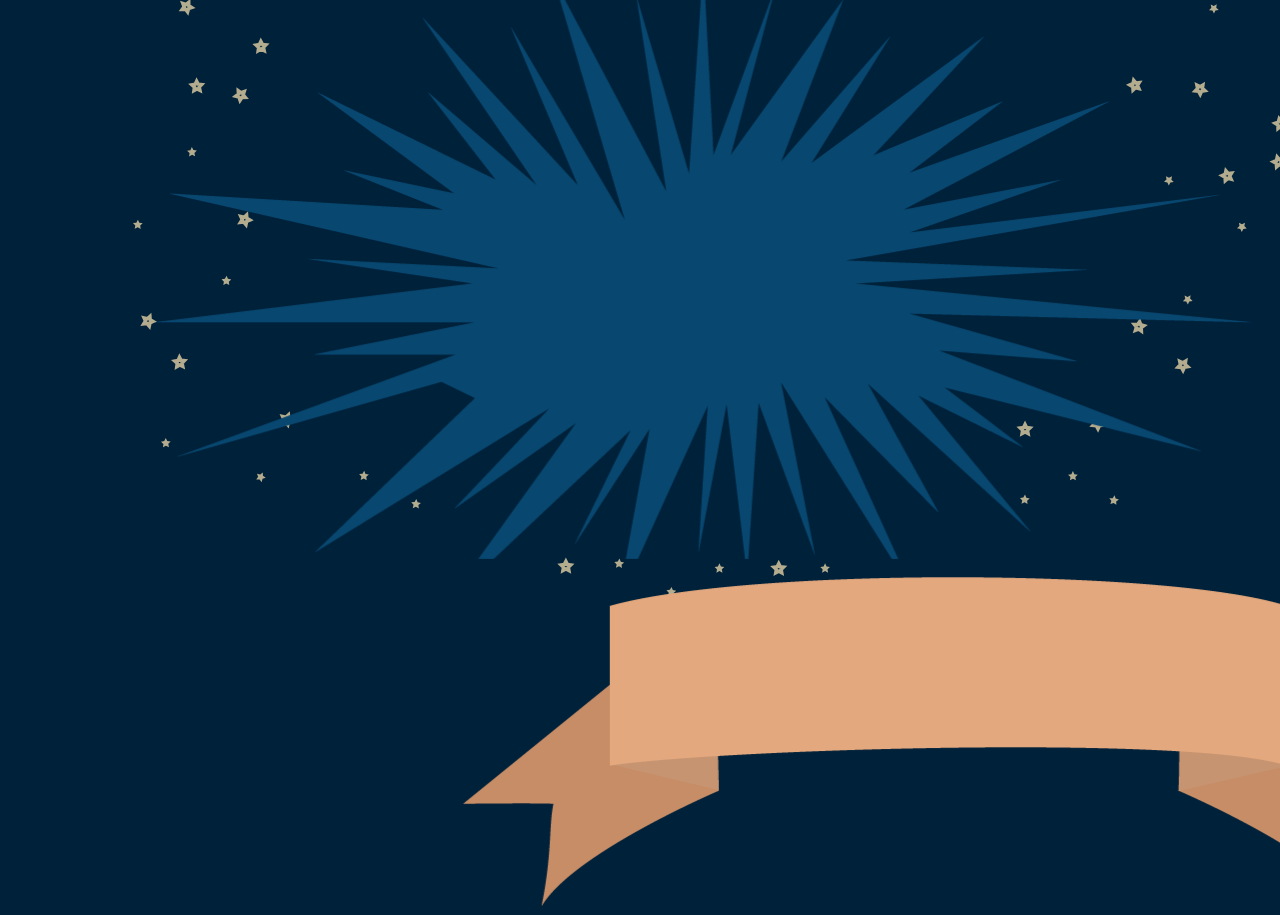
==== index.html @ 00e522b2 "Om te delen" ====
<!DOCTYPE html>
<html>
<head>
	<meta charset="utf-8">
	<meta http-equiv="X-UA-Compatible" content="IE=edge">
	<title>Closed Captions</title>
	<meta name="viewport" content="width=device-width, initial-scale=1">
	<link rel="stylesheet" href="https://fonts.typotheque.com/WF-023273-010687.css"> 
	<link rel="stylesheet" href="css.css">
	<link rel="stylesheet" href="http://fonts.typotheque.com/WF-023273-010687.css" type="text/css" />
	<meta name="viewport" content="width=device-width, initial-scale=0.86, maximum-scale=3.0, minimum-scale=0.86">
</head>
<body>
	<!-- <iframe width="560" height="315" src="https://www.youtube.com/embed/vrP-_T-h9YM" frameborder="0" allow="accelerometer; autoplay; encrypted-media; gyroscope; picture-in-picture" allowfullscreen></iframe> -->
		
			<div id="video-placeholder"></div>
		
			<!-- sterren stukje -->

			<div class="stars">
				<?xml version="1.0" encoding="utf-8"?>
<!-- Generator: Adobe Illustrator 23.0.3, SVG Export Plug-In . SVG Version: 6.00 Build 0)  -->
<svg version="1.1" id="Layer_1" xmlns="http://www.w3.org/2000/svg" xmlns:xlink="http://www.w3.org/1999/xlink" x="0px" y="0px"
	 viewBox="0 0 1078 661" style="enable-background:new 0 0 1078 661;" xml:space="preserve">
<style type="text/css">
	.st0{fill:#B3AC8E;}
	.st1{fill:none;stroke:#B3AC8E;stroke-width:3;stroke-miterlimit:10;}
</style>
<g>
	<polygon class="st0" points="980.14,382.9 977.25,383.41 976.03,386.09 974.65,383.49 971.73,383.16 973.77,381.05 973.18,378.17 
		975.82,379.45 978.38,378.01 977.97,380.92 	"/>
	<polygon class="st1" points="1049.89,262.74 1052.6,261.62 1053.21,258.74 1055.12,260.98 1058.04,260.67 1056.51,263.18 
		1057.7,265.86 1054.85,265.18 1052.66,267.14 1052.43,264.21 	"/>
	<polygon class="st1" points="1005.59,274.61 1008.3,273.49 1008.92,270.62 1010.82,272.85 1013.75,272.54 1012.21,275.05 
		1013.41,277.73 1010.55,277.05 1008.36,279.01 1008.13,276.08 	"/>
	<polygon class="st1" points="925.93,196.37 928.64,195.25 929.25,192.37 931.16,194.61 934.08,194.3 932.55,196.81 933.74,199.49 
		930.88,198.81 928.7,200.77 928.47,197.84 	"/>
	<polygon class="st0" points="1018.47,320.22 1020.62,318.22 1020.19,315.31 1022.76,316.74 1025.39,315.44 1024.82,318.32 
		1026.88,320.42 1023.96,320.77 1022.6,323.37 1021.36,320.71 	"/>
	<polygon class="st0" points="955.43,280.09 957.59,278.09 957.16,275.19 959.73,276.62 962.36,275.31 961.79,278.2 963.85,280.3 
		960.93,280.65 959.57,283.25 958.33,280.59 	"/>
	<polygon class="st1" points="938.14,404.3 935.79,406.07 935.91,409 933.51,407.31 930.75,408.34 931.62,405.53 929.79,403.23 
		932.73,403.18 934.36,400.73 935.31,403.51 	"/>
	<polygon class="st0" points="916.49,554.4 914.14,556.16 914.26,559.1 911.85,557.41 909.1,558.43 909.96,555.63 908.14,553.32 
		911.08,553.28 912.7,550.83 913.66,553.61 	"/>
	<polygon class="st1" points="974.17,434.87 973.77,437.78 975.95,439.76 973.06,440.28 971.85,442.96 970.46,440.37 967.54,440.05 
		969.57,437.93 968.97,435.05 971.62,436.32 	"/>
	<polygon class="st1" points="900.71,485.32 900.32,488.24 902.49,490.21 899.6,490.73 898.39,493.41 897,490.82 894.08,490.5 
		896.11,488.38 895.52,485.5 898.16,486.78 	"/>
	<polygon class="st0" points="1002.72,131.57 999.82,132.09 998.61,134.76 997.23,132.17 994.31,131.83 996.35,129.72 
		995.76,126.84 998.4,128.13 1000.96,126.68 1000.55,129.59 	"/>
	<polygon class="st1" points="1059.62,227.87 1057.95,230.29 1058.99,233.03 1056.18,232.19 1053.89,234.04 1053.82,231.1 
		1051.36,229.49 1054.13,228.52 1054.9,225.68 1056.68,228.02 	"/>
	<polygon class="st0" points="920.41,98.83 918.74,101.25 919.78,103.99 916.97,103.15 914.68,104.99 914.61,102.06 912.15,100.45 
		914.92,99.47 915.69,96.64 917.48,98.97 	"/>
	<polygon class="st1" points="989.03,196.4 988.64,199.31 990.81,201.28 987.92,201.81 986.71,204.48 985.32,201.9 982.4,201.57 
		984.43,199.45 983.84,196.58 986.48,197.85 	"/>
	<polygon class="st0" points="111.55,253.2 114.44,252.69 115.66,250.02 117.04,252.61 119.96,252.95 117.92,255.06 118.51,257.94 
		115.87,256.65 113.31,258.1 113.72,255.19 	"/>
	<polygon class="st1" points="201.86,485.86 199.15,486.98 198.54,489.85 196.63,487.62 193.71,487.93 195.24,485.42 194.05,482.74 
		196.9,483.42 199.09,481.46 199.32,484.39 	"/>
	<polygon class="st1" points="82.24,400.71 79.53,401.83 78.92,404.7 77.01,402.47 74.09,402.78 75.62,400.27 74.43,397.59 
		77.28,398.27 79.47,396.31 79.7,399.24 	"/>
	<polygon class="st1" points="165.77,313.1 163.05,314.23 162.44,317.1 160.53,314.87 157.61,315.17 159.14,312.67 157.95,309.98 
		160.81,310.67 162.99,308.7 163.22,311.63 	"/>
	<polygon class="st0" points="73.22,315.89 71.07,317.89 71.5,320.8 68.93,319.37 66.3,320.67 66.87,317.79 64.81,315.69 
		67.73,315.34 69.09,312.73 70.33,315.4 	"/>
	<polygon class="st0" points="149.75,364.37 147.6,366.37 148.03,369.28 145.46,367.85 142.83,369.15 143.4,366.27 141.34,364.17 
		144.26,363.81 145.62,361.21 146.86,363.88 	"/>
	<polygon class="st1" points="153.55,206.09 155.9,204.33 155.78,201.39 158.18,203.08 160.94,202.06 160.07,204.87 161.9,207.17 
		158.96,207.22 157.33,209.66 156.38,206.88 	"/>
	<polygon class="st0" points="175.2,81.71 177.55,79.94 177.43,77.01 179.84,78.7 182.59,77.67 181.73,80.48 183.55,82.78 
		180.61,82.83 178.99,85.28 178.03,82.5 	"/>
	<polygon class="st1" points="117.52,201.24 117.92,198.33 115.74,196.35 118.63,195.83 119.84,193.15 121.23,195.74 124.15,196.06 
		122.12,198.18 122.72,201.06 120.07,199.78 	"/>
	<polygon class="st1" points="172.98,166.85 173.37,163.94 171.2,161.97 174.09,161.44 175.3,158.77 176.69,161.35 179.61,161.67 
		177.58,163.8 178.18,166.67 175.53,165.4 	"/>
	<polygon class="st0" points="88.97,504.53 91.87,504.02 93.08,501.35 94.46,503.94 97.38,504.27 95.34,506.39 95.93,509.27 
		93.29,507.98 90.73,509.43 91.14,506.52 	"/>
	<polygon class="st1" points="107.28,131.18 108.95,128.77 107.91,126.02 110.72,126.86 113.01,125.02 113.08,127.96 115.54,129.56 
		112.77,130.54 112,133.37 110.21,131.04 	"/>
	<polygon class="st0" points="171.28,537.28 172.95,534.86 171.91,532.12 174.72,532.96 177.01,531.11 177.08,534.05 179.54,535.66 
		176.77,536.63 176,539.47 174.21,537.13 	"/>
	<polygon class="st1" points="102.66,439.71 103.05,436.8 100.88,434.82 103.77,434.3 104.98,431.62 106.37,434.21 109.29,434.53 
		107.26,436.65 107.85,439.53 105.21,438.25 	"/>
	<polygon class="st0" points="327.77,61.33 329.07,63.96 331.98,64.38 329.88,66.43 330.37,69.33 327.77,67.96 325.17,69.33 
		325.67,66.43 323.57,64.38 326.47,63.96 	"/>
	<polygon class="st0" points="235.21,92.99 232.69,91.48 230.02,92.7 230.67,89.84 228.68,87.68 231.61,87.41 233.05,84.85 
		234.21,87.56 237.09,88.14 234.87,90.07 	"/>
	<polygon class="st0" points="280.21,117.41 277.69,115.91 275.02,117.13 275.67,114.27 273.68,112.1 276.61,111.84 278.05,109.28 
		279.2,111.98 282.08,112.56 279.87,114.5 	"/>
	<polygon class="st1" points="347.16,95.41 350.07,94.98 351.36,92.34 352.67,94.97 355.58,95.38 353.48,97.44 353.99,100.33 
		351.38,98.98 348.79,100.35 349.28,97.46 	"/>
	<polygon class="st0" points="525.76,49.11 527.06,51.75 529.97,52.17 527.86,54.22 528.36,57.12 525.76,55.75 523.16,57.12 
		523.65,54.22 521.55,52.17 524.46,51.75 	"/>
	<polygon class="st0" points="441.55,53.13 439.03,51.63 436.36,52.85 437.01,49.98 435.03,47.82 437.95,47.56 439.39,45 
		440.55,47.7 443.43,48.28 441.22,50.21 	"/>
	<polygon class="st0" points="486.55,77.56 484.03,76.05 481.36,77.28 482.01,74.41 480.02,72.25 482.95,71.99 484.39,69.43 
		485.55,72.13 488.43,72.71 486.21,74.64 	"/>
	<polygon class="st1" points="572.79,52.35 575.7,51.91 576.99,49.27 578.3,51.9 581.2,52.31 579.11,54.37 579.62,57.27 
		577.01,55.91 574.42,57.29 574.9,54.39 	"/>
	<polygon class="st0" points="721.17,65.18 722.47,67.82 725.38,68.24 723.28,70.29 723.77,73.19 721.17,71.82 718.57,73.19 
		719.07,70.29 716.97,68.24 719.87,67.82 	"/>
	<polygon class="st0" points="636.97,69.2 634.45,67.7 631.78,68.92 632.43,66.05 630.44,63.89 633.37,63.63 634.81,61.07 
		635.96,63.77 638.84,64.35 636.63,66.28 	"/>
	<polygon class="st0" points="681.96,93.63 679.44,92.12 676.77,93.35 677.43,90.48 675.44,88.32 678.36,88.06 679.81,85.5 
		680.96,88.2 683.84,88.78 681.63,90.71 	"/>
	<polygon class="st1" points="768.2,68.42 771.11,67.98 772.4,65.34 773.71,67.97 776.62,68.38 774.52,70.44 775.03,73.34 
		772.43,71.98 769.83,73.36 770.32,70.46 	"/>
	<polygon class="st0" points="662.68,609.64 663.98,612.28 666.88,612.7 664.78,614.75 665.28,617.65 662.68,616.28 660.08,617.65 
		660.57,614.75 658.47,612.7 661.38,612.28 	"/>
	<polygon class="st0" points="266.71,537.81 264.19,536.3 261.52,537.53 262.17,534.66 260.18,532.5 263.11,532.24 264.55,529.68 
		265.7,532.38 268.58,532.96 266.37,534.89 	"/>
	<polygon class="st0" points="311.71,562.24 309.18,560.73 306.51,561.95 307.17,559.09 305.18,556.93 308.1,556.67 309.55,554.11 
		310.7,556.81 313.58,557.39 311.37,559.32 	"/>
	<polygon class="st1" points="434.59,610.95 437.49,610.51 438.78,607.88 440.09,610.5 443,610.92 440.9,612.97 441.41,615.87 
		438.81,614.51 436.21,615.89 436.7,612.99 	"/>
	<polygon class="st0" points="571.4,609.64 572.7,612.28 575.6,612.7 573.5,614.75 574,617.65 571.4,616.28 568.8,617.65 
		569.29,614.75 567.19,612.7 570.1,612.28 	"/>
	<polygon class="st0" points="487.19,613.66 484.67,612.16 482,613.38 482.65,610.52 480.67,608.35 483.59,608.09 485.03,605.53 
		486.19,608.23 489.07,608.81 486.86,610.75 	"/>
	<polygon class="st0" points="532.19,638.09 529.67,636.58 527,637.81 527.65,634.94 525.66,632.78 528.59,632.52 530.03,629.96 
		531.18,632.66 534.06,633.24 531.85,635.17 	"/>
	<polygon class="st1" points="618.43,612.88 621.34,612.44 622.63,609.8 623.94,612.43 626.84,612.84 624.75,614.9 625.26,617.8 
		622.65,616.44 620.06,617.82 620.54,614.92 	"/>
	<polygon class="st0" points="876.73,529.94 878.03,532.57 880.94,532.99 878.84,535.04 879.33,537.94 876.73,536.57 874.13,537.94 
		874.63,535.04 872.53,532.99 875.43,532.57 	"/>
	<polygon class="st0" points="792.53,533.95 790.01,532.45 787.34,533.67 787.99,530.81 786,528.64 788.93,528.38 790.37,525.82 
		791.52,528.52 794.4,529.1 792.19,531.04 	"/>
	<polygon class="st0" points="837.52,558.38 835,556.87 832.33,558.1 832.99,555.23 831,553.07 833.92,552.81 835.37,550.25 
		836.52,552.95 839.4,553.53 837.19,555.46 	"/>
	<polygon class="st1" points="831.2,492.67 834.11,492.24 835.4,489.6 836.71,492.23 839.61,492.64 837.52,494.7 838.03,497.59 
		835.42,496.23 832.83,497.61 833.31,494.71 	"/>
</g>
</svg>



			</div>

		<div id="background"></div>
	<div id="closed-captions">
		<p class=""> </p>
			<p class="voice1 on off">one of the wizards most rudimentary skills</p>
			<p class="voice1 on off"> is levitation. Or the ability</p>
			<p class="voice1 on off"> to make objects fly.</p>
			<p class="voice1 on off">You will have your feathers. Good.</p>
			<p class="voice1 on off">Now</p>
			<p class="voice1 on off">Don't forget the nice wrist movement, we've been practicing</p>
			<p class="voice1 on off">hm</p>
			<p class="voice1 on off">The swish and flick</p> 
			<p class="voice1 on off">everyone</p><!-- tot hier docent -->
			<p class="voice2 on off">The swish and </p><!-- de klas -->
			<p class="voice2 on off">flick</p><!-- de klas -->
			<p class="voice1 on off">Good. Oh and enuciate</p> <!-- docent -->
			<p class="voice1 on off">Wingardium Leviosa. Off you go then</p> <!-- docent -->
			<p class="voice2 on off">Wingardium Leviosa</p><!-- de klas -->
			<p class="voice3 on off">Wingardium Levi osar</p><!-- ron -->
			<p class="voice4 on off">No Stop stop stop! You're going to take</p><!-- hermione -->
			<p class="voice4 on off">someone's eye out</p><!-- hermione -->
			<p class="voice4 on off">Besides you're saying it wrong.</p><!-- hermione -->
			<p class="voice4 on off">Its Levi - Osa not leviosAR</p><!-- hermione -->
			<p class="voice3 on off">You do it then, if you're so clever. Go on go on</p><!-- ron -->
			<p class="voice2 on off">Wingardium Leviosa</p><!-- hermione -->
			<p class="voice4 on off">Wingardium Leviosa</p><!-- de klas -->
			<p class="voice1 on off">Oh well done!</p>
			<p class="voice1 on off">See here everyone miss Granger done it!</p><!-- docent -->
			<p class="voice1 on off">Oh splendid</p><!-- docent -->
			<p class="voice5 on off">Wingard Leviosa Wingard</p><!-- Seamon -->
			<p class="voice1 on off">Oh</p><!-- docent -->
			<p class="voice6 on off">I think we're going to need a other feather over here professor</p><!-- Harry -->

	</div>

	<script src="https://www.youtube.com/iframe_api"></script>
	<script>var captions = new Array();</script>
	<script src="captions.js"></script>
	<script>var sounds = new Array();</script>
	<script src="sounds.js"></script>
	<script src="yt.js"></script>
	</body>
</html>
---- css.css ----
body{
	background: #00213a ;
	letter-spacing: 3px;
	overflow: hidden;
}
/*.afb{
	background: url(assets/images/rand.png) no-repeat;
	width: 45vw;
}*/
#video-placeholder{
	display: block;
	margin-left: auto;
  	margin-right: auto;
	width: 22.5em;
	height: 15em;
	/*box-shadow: 0em 0em 1em .5em white;*/
	/*background: url(assets/images/rand.png) no-repeat;*/
	margin-top: 2em;
}

#background{
	width: 106vw;
	height: 47vw;
	transform: translate(10%, -71%);
	position: static;
	z-index: -1;
	background: url(assets/images/achtergrond.png) no-repeat;

	/*margin-left: 12em;
	margin-top: -29em;*/

	/*-webkit-animation:zoom-in-out 2.8s linear 0s infinite normal;
	-moz-animation:zoom-in-out 2.8s linear 0s infinite normal;
	-ms-animation:zoom-in-out 2.8s linear 0s infinite normal;
	animation:zoom-in-out 2.8s linear 0s infinite normal;*/
}


/*@-webkit-keyframes zoom-in-out {
	0%{ -webkit-transform: scale(1); transform: scale(1); }
	50%{ -webkit-transform: scale(1.2); transform: scale(1.2); }
	100%{ -webkit-transform: scale(1); transform: scale(1); }
}

@keyframes zoom-in-out {
	0%{ -ms-transform: scale(1); transform: scale(1); }
	50%{ -ms-transform: scale(1.2); transform: scale(1.2); }
	100%{ -ms-transform: scale(1); transform: scale(1); }
}*/

/*sterren stuk*/

.stars{
/*	background: url(assets/images/sterren.png);*/
/*	background: url(assets/images/sterren.svg) no-repeat;*/
	width: 78em;
	height: 35em;
	z-index: -1;
	transform: translate(4%, -94%);
	position: absolute;
}

.stars svg g polygon:nth-child(even) {
	animation: even-starts 2s alternate infinite ease-in-out;
}

.stars svg g polygon:nth-child(odd) {
	animation: uneven-starts 2s alternate infinite ease-in-out;
}

@keyframes even-starts {
	0% { 
		opacity: 0.1; 
	}
	100% { 
		opacity: 1; 
	}
}

@keyframes uneven-starts {
	0% { 
		opacity: 1; 
	}
	100% { 
		opacity: 0.1; 
	}
}



/* **********************************************
Basic mechanics
Hide all paragraphs by default
Show them when they receive the class 'on'
Hide them when they receive the class 'off'
Feel free to adjust the defaults to your needs.
********************************************** */
#closed-captions{
	color: #272226;
	font-family: "brenner sans";
	font-style: normal;
	font-weight: 400;
	width: 46em;
	height: 12em;
	display: block;
	margin-left: auto;
	margin-right: auto;
	transform: translate(15%, 56%);
	font-size: 2em;
	background: 7em 1em url(assets/images/vaandel.png) no-repeat;
	margin-top: 1em;
	animation: float 6s ease-in-out infinite;
	margin-top: -670px;/*
	margin-top: -8em;*/
}

@keyframes float {
    0% {
        transform: translatey(0px);
    }
    50% {
        transform: translatey(-20px);
    }
    100% {
        transform: translatey(0px);
    }
}

#closed-captions p {
	opacity: 0;
	transition: .05s;
	position: absolute;
	width: 14em;
	padding: 1.5em 0 0 16em;
}
.voice1.p6 {
    font-family: "brenner script bold";
    font-style: normal;
    font-weight: 200;
}



#closed-captions .voice1.p6 p{
	padding: 1em 0 0 17em;
}
#closed-captions .on {
	opacity: 1;
}
#closed-captions .off {
	transition: .2s;
	opacity: 0;
}
.voice1.p1{
	font-family: "brenner script bold";
	font-style: normal;
	font-weight: 200;
}
.voice1.p2{
	font-family: "brenner script bold";
	font-style: normal;
	font-weight: 200;
}
.voice1.p3{
	font-family: "brenner script bold";
	font-style: normal;
	font-weight: 200;
}
.voice1.p4{
	font-family: "brenner script bold";
	font-style: normal;
	font-weight: 200;
}
.voice1.p5{
	font-family: "brenner script bold";
	font-style: normal;
	font-weight: 200;
}
.voice1.p6{
	font-family: "brenner script bold";
	font-style: normal;
	font-weight: 200;
	
}
.voice1.p7{
	font-family: "brenner script bold";
	font-style: normal;
	font-weight: 200;
}
.voice1.p8{
	font-family: "brenner script bold";
	font-style: normal;
	font-weight: 200;
}
.voice1.p9{
	font-family: "brenner script bold";
	font-style: normal;
	font-weight: 200;
}
.voice2.p10{
	font-family: "brenner sans";
	font-style: normal;
	font-weight: 800;
}
.voice2.p11{
	font-family: "brenner sans";
	font-style: normal;
	font-weight: 800;
}
.voice1.p12{
	font-family: "brenner script bold";
	font-style: normal;
	font-weight: 200;
}
.voice1.p13{
	font-family: "brenner script bold";
	font-style: normal;
	font-weight: 200;
}
.voice2.p14{
	font-family: "brenner sans";
	font-style: normal;
	font-weight: 800;
}
.voice3.p15{
	font-family: "brenner ";
	font-style: italic;
	font-weight: 800;
}
.voice4.p16{
	font-family: "brenner sans condensed";
	font-style: normal;
	font-weight: 200;
}
.voice4.p17{
	font-family: "brenner sans condensed";
	font-style: normal;
	font-weight: 200;
}
.voice4.p18{
	font-family: "brenner sans condensed";
	font-style: normal;
	font-weight: 200;
}
.voice4.p19{
	font-family: "brenner sans condensed";
	font-style: normal;
	font-weight: 200;
}
.voice3.p20{
	font-family: "brenner ";
	font-style: italic;
	font-weight: 800;
}
.voice2.p21{
	font-family: "brenner sans";
	font-style: normal;
	font-weight: 800;
}
.voice4.p22{
	font-family: "brenner sans condensed";
	font-style: normal;
	font-weight: 200;
}
.voice1.p23{
	font-family: "brenner script bold";
	font-style: normal;
	font-weight: 200;
}
.voice1.p24{
	font-family: "brenner script bold";
	font-style: normal;
	font-weight: 200;
}
.voice1.p25{
	font-family: "brenner script bold";
	font-style: normal;
	font-weight: 200;
}
.voice5.p26{
	font-family: "brenner sans bold italic";
	font-weight: 800;
}
.voice1.p27{
	font-family: "brenner script bold";
	font-style: normal;
	font-weight: 200;
}
.voice6.p28{
	font-family: "brenner sans regular";
	font-style: normal;
	font-weight: 400;
}
/* **********************************************
The first paragraph, with extended timing for 
	all siblings. Basically what it does is that
	it shows the text after a delay, which 
	corresponds with the time that the word is
	spoken.
You probably want to change the styling.
********************************************** */
.p1 span {
	opacity: 0;
	font-family: brenner script;
	font-weight: 800;
}
.p1.on span:first-of-type {
	opacity: 1;
	transition: 0s;
	font-size: : 2em
}
.p1.on span:nth-of-type(2) {
	opacity: 1;
	transition: 0s .4s;
	font-weight: 200;
}
.p1.on span:nth-of-type(3) {
	opacity: 1;
	transition: 0s .5s;
	font-weight: 200;
}
.p1.on span:nth-of-type(4) {
	opacity: 1;
	transition: 0s .7s;
	font-weight: 200;
}
.p1.on span:nth-of-type(5) {
	opacity: 1;
	transition: 0s 1.1s;

}
.p1.on span:nth-of-type(6) {
	opacity: 1;
	transition: 0s 1.4s;
	font-weight: 200;
}
.p1.on span:nth-of-type(7) {
	opacity: 1;
	transition: 0s 1.9s;
	font-weight: 200;
}

/*p2*/
.p2 span {
	opacity: 0;font-family: brenner script;
	font-weight: 800;
}
.p2.on span:first-of-type {
	opacity: 1;
	transition: 0s;
	font-weight: 200;
}
.p2.on span:nth-of-type(2) {
	opacity: 1;
	transition: 0s .4s;
}
.p2.on span:nth-of-type(3) {
	opacity: 1;
	transition: 0s 1.8s;
	font-size: 2em;
}
.p2.on span:nth-of-type(4) {
	opacity: 1;
	transition: 0s 2.3s;
	font-weight: 200;

}
.p2.on span:nth-of-type(5) {
	opacity: 1;
	transition: 0s 2.5s;
	font-weight: 200;

}

/*p3*/
.p3 span {
	opacity: 0;
	font-family: brenner script;
	font-weight: 800;
}
.p3.on span:first-of-type {
	opacity: 1;
	transition: 0s;
	font-weight: 200;
}
.p3.on span:nth-of-type(2) {
	opacity: 1;
	transition: 0s .4s;
	font-weight: 200;
}
.p3.on span:nth-of-type(3) {
	opacity: 1;
	transition: 0s .8s;
	font-weight: 200;
}
.p3.on span:nth-of-type(4) {
	opacity: 1;
	transition: 0s 1.5s;
	font-size:2em;
}
/*p4*/
.p4 span {
	opacity: 0;
	font-family: brenner script;
	font-weight: 200;
}
.p4.on span:first-of-type {
	opacity: 1;
	transition: 0s;
}
.p4.on span:nth-of-type(2) {
	opacity: 1;
	transition: 0s .4s;
}
.p4.on span:nth-of-type(3) {
	opacity: 1;
	transition: 0s .8s;
}
.p4.on span:nth-of-type(4) {
	opacity: 1;
	transition: 0s 1.2s;
}
.p4.on span:nth-of-type(5) {
	opacity: 1;
	transition: 0s 1.6s;
}
.p4.on span:nth-of-type(6) {
	opacity: 1;
	transition: 0s 2s;
	font-weight: 400;
}
/*p6*/
.p6 span {
	opacity: 0;
	font-family: brenner script;
	font-weight: 200;
}
.p6.on span:first-of-type {
	opacity: 1;
	transition: 0s;
}
.p6.on span:nth-of-type(2) {
	opacity: 1;
	transition: 0s .4s;
}
.p6.on span:nth-of-type(3) {
	opacity: 1;
	transition: 0s .8s;
}
.p6.on span:nth-of-type(4) {
	opacity: 1;
	transition: 0s 1s;
}
.p6.on span:nth-of-type(5) {
	opacity: 1;
	transition: 0s 1.2s;
	font-weight: 800;
}
.p6.on span:nth-of-type(6) {
	opacity: 1;
	transition: 0s 1.6s;
	font-weight: 800;
}
.p6.on span:nth-of-type(7) {
	opacity: 1;
	transition: 0s 2s;
}
.p6.on span:nth-of-type(8) {
	opacity: 1;
	transition: 0s 2.4s;
}
.p6.on span:nth-of-type(9) {
	opacity: 1;
	transition: 0s 2.8s;
}
/*p8*/
.p8 span {
	opacity: 0;
	font-family: brenner script;
	font-weight: 200;
}
.p8.on span:first-of-type {
	opacity: 1;
	transition: 0s;
}
.p8.on span:nth-of-type(2) {
	opacity: 1;
	transition: 0s .4s;
	font-weight: 800;
}
.p8.on span:nth-of-type(3) {
	opacity: 1;
	transition: 0s .8s;
}
.p8.on span:nth-of-type(4) {
	opacity: 1;
	transition: 0s 1s;
	font-weight: 800;
}
/*p10*/
.p10 span {
	opacity: 0;
	font-family: brenner sans;
	font-weight: 200;
}
.p10.on span:first-of-type {
	opacity: 1;
	transition: 0s;
}
.p10.on span:nth-of-type(2) {
	opacity: 1;
	transition: 0s .2s;
	font-weight: 800;
}
.p10.on span:nth-of-type(3) {
	opacity: 1;
	transition: 0s .8s;
}

/*p11*/
.p11 span {
	opacity: 0;
	font-family: brenner sans;
}
.p11.on span:first-of-type {
	opacity: 1;
	transition: 0s;
}
/*p12*/
.p12 span {
	opacity: 0;
	font-family: brenner script;
	font-weight: 200;
}
.p12.on span:first-of-type {
	opacity: 1;
	transition: 0s;
	flex-wrap: 400;
}
.p12.on span:nth-of-type(2) {
	opacity: 1;
	transition: 0s .4s;
	font-size: 2em;
}
.p12.on span:nth-of-type(3) {
	opacity: 1;
	transition: 0s .8s;
}
.p12.on span:nth-of-type(4) {
	opacity: 1;
	transition: 0s 1s;
}

/*p13*/
.p13 span {
	opacity: 0;
	font-family: brenner script;
	font-weight: 200;
}
.p13.on span:first-of-type {
	opacity: 1;
	transition: 0s;
	font-weight: 800;
}
.p13.on span:nth-of-type(2) {
	opacity: 1;
	transition: 0s .9s;
	font-weight: 800;
}
.p13.on span:nth-of-type(3) {
opacity: 1;
	transition: 0s 1.9s;
}
.p13.on span:nth-of-type(4) {
	opacity: 1;
	transition: 0s 2.4s;
}
.p13.on span:nth-of-type(5) {
	opacity: 1;
	transition: 0s 2.6s;
}
.p13.on span:nth-of-type(6) {
	opacity: 1;
	transition: 0s 2.9s;
}
/*p14*/
.p14 span {
	opacity: 0;
	font-family: brenner sans;
}
.p14.on span:first-of-type {
	opacity: 1;
	transition: 0s;
}
.p14.on span:nth-of-type(2) {
	opacity: 1;
	transition: 0s .9s;
}
/*p15*/
.p15 span {
	opacity: 0;
	font-family: "brenner";
	font-style: italic;
	font-weight: 800;
}
.p15.on span:first-of-type {
	opacity: 1;
	transition: 0s;
}
.p15.on span:nth-of-type(2) {
	opacity: 1;
	transition: 0s .8s;
}
.p15.on span:nth-of-type(3) {
	opacity: 1;
	transition: 0s 2s;
}
/*p16*/
.p16 span {
	opacity: 0;
	font-family: "brenner sans condensed";
	font-style: normal;
	font-weight: 200;
}
.p16.on span:first-of-type {
	opacity: 1;
	transition: 0s;
	font-size: 1em;
}
.p16.on span:nth-of-type(2) {
	opacity: 1;
	transition: 0s .5s;
	font-size: 1em;
}
.p16.on span:nth-of-type(3) {
	opacity: 1;
	transition: 0s .7s;
	font-size: 1.5em;
}
.p16.on span:nth-of-type(4) {
	opacity: 1;
	transition: 0s .9s;
	font-weight: 600;
font-size: 2em;
}
.p16.on span:nth-of-type(5) {
	opacity: 1;
	transition: 0s 2s;
	}
.p16.on span:nth-of-type(6) {
	opacity: 1;
	transition: 0s 2.3s;
}
.p16.on span:nth-of-type(7) {
	opacity: 1;
	transition: 0s 2.5s;
}
.p16.on span:nth-of-type(8) {
	opacity: 1;
	transition: 0s 2.7s;
}


/*p17*/
.p17 span {
	opacity: 0;
	font-family: "brenner sans condensed";
	font-style: normal;
	font-weight: 200;
}
.p17.on span:first-of-type {
	opacity: 1;
	transition: 0s;
}
.p17.on span:nth-of-type(2) {
	opacity: 1;
	transition: 0s .5s;
}
.p17.on span:nth-of-type(3) {
	opacity: 1;
	transition: 0s .7s;
}


/*p18*/
.p18 span {
	opacity: 0;
	font-family: "brenner sans condensed";
	font-style: normal;
	font-weight: 200;
}
.p18.on span:first-of-type {
	opacity: 1;
	transition: 0s;
}
.p18.on span:nth-of-type(2) {
	opacity: 1;
	transition: 0s .5s;
}
.p18.on span:nth-of-type(3) {
	opacity: 1;
	transition: 0s .7s;
}
.p18.on span:nth-of-type(4) {
	opacity: 1;
	transition: 0s .9s;
}
.p18.on span:nth-of-type(5) {
	opacity: 1;
	transition: 0s 2s;
	font-weight: 600;
}

/*p19*/
.p19 span {
	opacity: 0;
	font-family: "brenner sans condensed";
	font-style: normal;
	font-weight: 200;
}
.p19.on span:first-of-type {
	opacity: 1;
	transition: 0s;
}
.p19.on span:nth-of-type(2) {
	opacity: 1;
	transition: 0s .5s;
}
.p19.on span:nth-of-type(3) {
	opacity: 1;
	transition: 0s .7s;
}
.p19.on span:nth-of-type(4) {
	opacity: 1;
	transition: 0s .9s;
	font-style: italic;
}
.p19.on span:nth-of-type(5) {
	opacity: 1;
	transition: 0s 2.3s;
}
.p19.on span:nth-of-type(6) {
	opacity: 1;
	transition: 0s 2.5s;
	font-style: italic;
}
/*p19*/
.p19 span {
	opacity: 0;
	font-family: "brenner sans condensed";
	font-style: normal;
	font-weight: 200;
}
.p19.on span:first-of-type {
	opacity: 1;
	transition: 0s;
}
.p19.on span:nth-of-type(2) {
	opacity: 1;
	transition: 0s .5s;
}
.p19.on span:nth-of-type(3) {
	opacity: 1;
	transition: 0s .7s;
}
.p19.on span:nth-of-type(4) {
	opacity: 1;
	transition: 0s .9s;
	font-style: italic;
}
.p19.on span:nth-of-type(5) {
	opacity: 1;
	transition: 0s 2.3s;
}
.p19.on span:nth-of-type(6) {
	opacity: 1;
	transition: 0s 2.5s;
	font-style: italic;
}

/*p20*/
.p20 span {
	opacity: 0;
	font-family: "brenner";
	font-style: italic;
	font-weight: 400;
}
/*you*/
.p20.on span:first-of-type {
	opacity: 1;
	transition: 0s;
	font-weight: 800;
}
/*do*/
.p20.on span:nth-of-type(2) {
	opacity: 1;
	transition: 0s .5s;
}
/*it*/
.p20.on span:nth-of-type(3) {
	opacity: 1;
	transition: 0s .7s;
}
/*then*/
.p20.on span:nth-of-type(4) {
	opacity: 1;
	transition: 0s .9s;
	font-style: italic;
}
/*if*/
.p20.on span:nth-of-type(5) {
	opacity: 1;
	transition: 0s .9s;
}
/*you're*/
.p20.on span:nth-of-type(6) {
	opacity: 1;
	transition: 0s .99s;
}
/*so*/
.p20.on span:nth-of-type(7) {
	opacity: 1;
	transition: 0s .999s;
	font-weight: 800;
	
}
/*clever*/
.p20.on span:nth-of-type(8) {
	opacity: 1;
	transition: 0s .9999s;
	
}
/*go*/
.p20.on span:nth-of-type(9) {
	opacity: 1;
	transition: 0s 2s;
	
}
/*on*/
.p20.on span:nth-of-type(10) {
	opacity: 1;
	transition: 0s 2.2s;
	
}
/*og*/
.p20.on span:nth-of-type(11) {
	opacity: 1;
	transition: 0s 2.4s;
	
}
/*on*/
.p20.on span:nth-of-type(12) {
	opacity: 1;
	transition: 0s 2.6s;	
}
.p20 span {
	opacity: 0;
	font-family: "brenner";
	font-style: italic;
	font-weight: 400;
}
/*you*/
.p20.on span:first-of-type {
	opacity: 1;
	transition: 0s;
	font-weight: 800;
}
/*do*/
.p20.on span:nth-of-type(2) {
	opacity: 1;
	transition: 0s .5s;
}
/*p21 de klas*/
.p21 span {
	opacity: 0;
	font-family: brenner sans bold;
	font-weight: 800;
}
.p21.on span:first-of-type {
	opacity: 1;
	transition: 0s;
}
.p21.on span:nth-of-type(2) {
	opacity: 1;
	transition: 0s .5s;
}

/*p22 hermelien laat veer vliegen*/ 
.p22 span {
	opacity: 0;
	font-family: "brenner sans condensed";
	font-style: normal;
	font-weight: 200;
}
.p22.on span:first-of-type {
	opacity: 1;
	transition: .9s;
}
.p22.on span:nth-of-type(2) {
	opacity: 1;
	transition: 0s 2s;
}

/*p23*/
.p23 span {
	opacity: 0;
	font-family: "brenner script";
	font-style: normal;
	font-weight: 200;
}
.p23.on span:first-of-type {
	opacity: 1;
	transition: 0s;
	font-weight: 400;
	font-size: 1.5em;
}
.p23.on span:nth-of-type(2) {
	opacity: 1;
	transition: 0s .5s;
}
.p23.on span:nth-of-type(3) {
	opacity: 1;
	transition: 0s .7s;
}


/*p24*/
.p24 span {
	opacity: 0;
	font-family: "brenner script";
	font-style: normal;
	font-weight: 200;
}
.p24.on span:first-of-type {
	opacity: 1;
	transition: 0s;
	font-weight: 800;
}
.p24.on span:nth-of-type(2) {
	opacity: 1;
	transition: 0s .3s;
}
.p24.on span:nth-of-type(3) {
	opacity: 1;
	transition: 0s .5s;
}
.p24.on span:nth-of-type(4) {
	opacity: 1;
	transition: 0s .9s;
}
.p24.on span:nth-of-type(5) {
	opacity: 1;
	transition: 0s 2.2s;
}
.p24.on span:nth-of-type(6) {
	opacity: 1;
	transition: 0s 2.4s;
}
.p24.on span:nth-of-type(7) {
	opacity: 1;
	transition: 0s 2.6s;
}
/*p26 simon*/
.p26 span {
	opacity: 0;
	font-family: brenner sans;
	font-weight: 600;
	font-style: italic;
}
.p26.on span:first-of-type {
	opacity: 1;
	transition: 0s;
}
.p26.on span:nth-of-type(2) {
	opacity: 1;
	transition: 0s .5s;
}
.p26.on span:nth-of-type(3) {
	opacity: 1;
	transition: 0s 2.3s;
}
/*p28 harry*/
.p28 span {
	opacity: 0;
	font-family: "brenner sans regular";
	font-style: normal;
	font-weight: 400;
}
/*i*/
.p28.on span:first-of-type {
	opacity: 1;
	transition: 0s;
}
/*think*/
.p28.on span:nth-of-type(2) {
	opacity: 1;
	transition: 0s .2s;
}
/*we're*/
.p28.on span:nth-of-type(3) {
	opacity: 1;
	transition: 0s .4s;
}
/*going*/
.p28.on span:nth-of-type(4) {
	opacity: 1;
	transition: 0s .6s;
}
/*to*/
.p28.on span:nth-of-type(5) {
	opacity: 1;
	transition: 0s .8s;
}
/*need*/
.p28.on span:nth-of-type(6) {
	opacity: 1;
	transition: 0s 2;
}
/*a*/
.p28.on span:nth-of-type(7) {
	opacity: 1;
	transition: 0s 2.2;
}
/*other*/
.p28.on span:nth-of-type(8) {
	opacity: 1;
	transition: 0s 2.4;
}
/*feather*/
.p28.on span:nth-of-type(9) {
	opacity: 1;
	transition: 0s 2.6;
}
/*over*/
.p28.on span:nth-of-type(10) {
	opacity: 1;
	transition: 0s 2.8;
}
/*here*/
.p28.on span:nth-of-type(11) {
	opacity: 1;
	transition: 0s 3;
}
/*professor*/
.p28.on span:nth-of-type(12) {
	opacity: 1;
	transition: 0s 3.2;	
}
/*
========
Media query 
========
*/
@media (min-width: 23em) {
  #video-placeholder{
 	width: 22.5em;
	height: 15em;
  }
}
@media(min-width: 48em){
	#video-placeholder{
   		width: 47.5em;
   		height: 22em;
   }
}

/*@media (min-width: 83em) {
   #video-placeholder{
		width: 37em;
		height: 16em;
		transform: translate(-106%, -15%);
   }
}*/
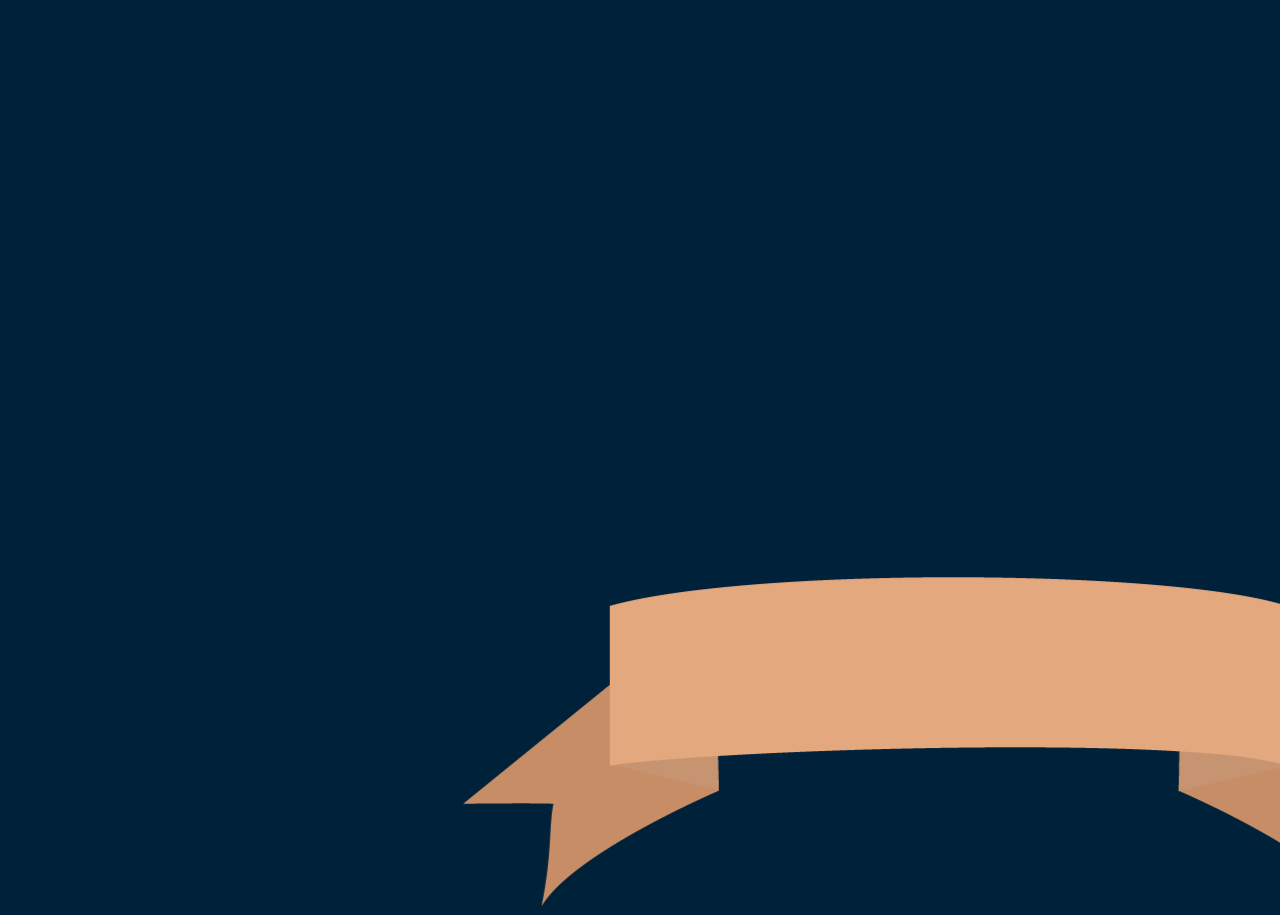
==== commit 65b151f7: "ondertiteling veranderd" ====
--- a/index.html
+++ b/index.html
@@ -19,129 +19,126 @@
 
 			<div class="stars">
 				<?xml version="1.0" encoding="utf-8"?>
-<!-- Generator: Adobe Illustrator 23.0.3, SVG Export Plug-In . SVG Version: 6.00 Build 0)  -->
-<svg version="1.1" id="Layer_1" xmlns="http://www.w3.org/2000/svg" xmlns:xlink="http://www.w3.org/1999/xlink" x="0px" y="0px"
-	 viewBox="0 0 1078 661" style="enable-background:new 0 0 1078 661;" xml:space="preserve">
-<style type="text/css">
-	.st0{fill:#B3AC8E;}
-	.st1{fill:none;stroke:#B3AC8E;stroke-width:3;stroke-miterlimit:10;}
-</style>
-<g>
-	<polygon class="st0" points="980.14,382.9 977.25,383.41 976.03,386.09 974.65,383.49 971.73,383.16 973.77,381.05 973.18,378.17 
-		975.82,379.45 978.38,378.01 977.97,380.92 	"/>
-	<polygon class="st1" points="1049.89,262.74 1052.6,261.62 1053.21,258.74 1055.12,260.98 1058.04,260.67 1056.51,263.18 
-		1057.7,265.86 1054.85,265.18 1052.66,267.14 1052.43,264.21 	"/>
-	<polygon class="st1" points="1005.59,274.61 1008.3,273.49 1008.92,270.62 1010.82,272.85 1013.75,272.54 1012.21,275.05 
-		1013.41,277.73 1010.55,277.05 1008.36,279.01 1008.13,276.08 	"/>
-	<polygon class="st1" points="925.93,196.37 928.64,195.25 929.25,192.37 931.16,194.61 934.08,194.3 932.55,196.81 933.74,199.49 
-		930.88,198.81 928.7,200.77 928.47,197.84 	"/>
-	<polygon class="st0" points="1018.47,320.22 1020.62,318.22 1020.19,315.31 1022.76,316.74 1025.39,315.44 1024.82,318.32 
-		1026.88,320.42 1023.96,320.77 1022.6,323.37 1021.36,320.71 	"/>
-	<polygon class="st0" points="955.43,280.09 957.59,278.09 957.16,275.19 959.73,276.62 962.36,275.31 961.79,278.2 963.85,280.3 
-		960.93,280.65 959.57,283.25 958.33,280.59 	"/>
-	<polygon class="st1" points="938.14,404.3 935.79,406.07 935.91,409 933.51,407.31 930.75,408.34 931.62,405.53 929.79,403.23 
-		932.73,403.18 934.36,400.73 935.31,403.51 	"/>
-	<polygon class="st0" points="916.49,554.4 914.14,556.16 914.26,559.1 911.85,557.41 909.1,558.43 909.96,555.63 908.14,553.32 
-		911.08,553.28 912.7,550.83 913.66,553.61 	"/>
-	<polygon class="st1" points="974.17,434.87 973.77,437.78 975.95,439.76 973.06,440.28 971.85,442.96 970.46,440.37 967.54,440.05 
-		969.57,437.93 968.97,435.05 971.62,436.32 	"/>
-	<polygon class="st1" points="900.71,485.32 900.32,488.24 902.49,490.21 899.6,490.73 898.39,493.41 897,490.82 894.08,490.5 
-		896.11,488.38 895.52,485.5 898.16,486.78 	"/>
-	<polygon class="st0" points="1002.72,131.57 999.82,132.09 998.61,134.76 997.23,132.17 994.31,131.83 996.35,129.72 
-		995.76,126.84 998.4,128.13 1000.96,126.68 1000.55,129.59 	"/>
-	<polygon class="st1" points="1059.62,227.87 1057.95,230.29 1058.99,233.03 1056.18,232.19 1053.89,234.04 1053.82,231.1 
-		1051.36,229.49 1054.13,228.52 1054.9,225.68 1056.68,228.02 	"/>
-	<polygon class="st0" points="920.41,98.83 918.74,101.25 919.78,103.99 916.97,103.15 914.68,104.99 914.61,102.06 912.15,100.45 
-		914.92,99.47 915.69,96.64 917.48,98.97 	"/>
-	<polygon class="st1" points="989.03,196.4 988.64,199.31 990.81,201.28 987.92,201.81 986.71,204.48 985.32,201.9 982.4,201.57 
-		984.43,199.45 983.84,196.58 986.48,197.85 	"/>
-	<polygon class="st0" points="111.55,253.2 114.44,252.69 115.66,250.02 117.04,252.61 119.96,252.95 117.92,255.06 118.51,257.94 
-		115.87,256.65 113.31,258.1 113.72,255.19 	"/>
-	<polygon class="st1" points="201.86,485.86 199.15,486.98 198.54,489.85 196.63,487.62 193.71,487.93 195.24,485.42 194.05,482.74 
-		196.9,483.42 199.09,481.46 199.32,484.39 	"/>
-	<polygon class="st1" points="82.24,400.71 79.53,401.83 78.92,404.7 77.01,402.47 74.09,402.78 75.62,400.27 74.43,397.59 
-		77.28,398.27 79.47,396.31 79.7,399.24 	"/>
-	<polygon class="st1" points="165.77,313.1 163.05,314.23 162.44,317.1 160.53,314.87 157.61,315.17 159.14,312.67 157.95,309.98 
-		160.81,310.67 162.99,308.7 163.22,311.63 	"/>
-	<polygon class="st0" points="73.22,315.89 71.07,317.89 71.5,320.8 68.93,319.37 66.3,320.67 66.87,317.79 64.81,315.69 
-		67.73,315.34 69.09,312.73 70.33,315.4 	"/>
-	<polygon class="st0" points="149.75,364.37 147.6,366.37 148.03,369.28 145.46,367.85 142.83,369.15 143.4,366.27 141.34,364.17 
-		144.26,363.81 145.62,361.21 146.86,363.88 	"/>
-	<polygon class="st1" points="153.55,206.09 155.9,204.33 155.78,201.39 158.18,203.08 160.94,202.06 160.07,204.87 161.9,207.17 
-		158.96,207.22 157.33,209.66 156.38,206.88 	"/>
-	<polygon class="st0" points="175.2,81.71 177.55,79.94 177.43,77.01 179.84,78.7 182.59,77.67 181.73,80.48 183.55,82.78 
-		180.61,82.83 178.99,85.28 178.03,82.5 	"/>
-	<polygon class="st1" points="117.52,201.24 117.92,198.33 115.74,196.35 118.63,195.83 119.84,193.15 121.23,195.74 124.15,196.06 
-		122.12,198.18 122.72,201.06 120.07,199.78 	"/>
-	<polygon class="st1" points="172.98,166.85 173.37,163.94 171.2,161.97 174.09,161.44 175.3,158.77 176.69,161.35 179.61,161.67 
-		177.58,163.8 178.18,166.67 175.53,165.4 	"/>
-	<polygon class="st0" points="88.97,504.53 91.87,504.02 93.08,501.35 94.46,503.94 97.38,504.27 95.34,506.39 95.93,509.27 
-		93.29,507.98 90.73,509.43 91.14,506.52 	"/>
-	<polygon class="st1" points="107.28,131.18 108.95,128.77 107.91,126.02 110.72,126.86 113.01,125.02 113.08,127.96 115.54,129.56 
-		112.77,130.54 112,133.37 110.21,131.04 	"/>
-	<polygon class="st0" points="171.28,537.28 172.95,534.86 171.91,532.12 174.72,532.96 177.01,531.11 177.08,534.05 179.54,535.66 
-		176.77,536.63 176,539.47 174.21,537.13 	"/>
-	<polygon class="st1" points="102.66,439.71 103.05,436.8 100.88,434.82 103.77,434.3 104.98,431.62 106.37,434.21 109.29,434.53 
-		107.26,436.65 107.85,439.53 105.21,438.25 	"/>
-	<polygon class="st0" points="327.77,61.33 329.07,63.96 331.98,64.38 329.88,66.43 330.37,69.33 327.77,67.96 325.17,69.33 
-		325.67,66.43 323.57,64.38 326.47,63.96 	"/>
-	<polygon class="st0" points="235.21,92.99 232.69,91.48 230.02,92.7 230.67,89.84 228.68,87.68 231.61,87.41 233.05,84.85 
-		234.21,87.56 237.09,88.14 234.87,90.07 	"/>
-	<polygon class="st0" points="280.21,117.41 277.69,115.91 275.02,117.13 275.67,114.27 273.68,112.1 276.61,111.84 278.05,109.28 
-		279.2,111.98 282.08,112.56 279.87,114.5 	"/>
-	<polygon class="st1" points="347.16,95.41 350.07,94.98 351.36,92.34 352.67,94.97 355.58,95.38 353.48,97.44 353.99,100.33 
-		351.38,98.98 348.79,100.35 349.28,97.46 	"/>
-	<polygon class="st0" points="525.76,49.11 527.06,51.75 529.97,52.17 527.86,54.22 528.36,57.12 525.76,55.75 523.16,57.12 
-		523.65,54.22 521.55,52.17 524.46,51.75 	"/>
-	<polygon class="st0" points="441.55,53.13 439.03,51.63 436.36,52.85 437.01,49.98 435.03,47.82 437.95,47.56 439.39,45 
-		440.55,47.7 443.43,48.28 441.22,50.21 	"/>
-	<polygon class="st0" points="486.55,77.56 484.03,76.05 481.36,77.28 482.01,74.41 480.02,72.25 482.95,71.99 484.39,69.43 
-		485.55,72.13 488.43,72.71 486.21,74.64 	"/>
-	<polygon class="st1" points="572.79,52.35 575.7,51.91 576.99,49.27 578.3,51.9 581.2,52.31 579.11,54.37 579.62,57.27 
-		577.01,55.91 574.42,57.29 574.9,54.39 	"/>
-	<polygon class="st0" points="721.17,65.18 722.47,67.82 725.38,68.24 723.28,70.29 723.77,73.19 721.17,71.82 718.57,73.19 
-		719.07,70.29 716.97,68.24 719.87,67.82 	"/>
-	<polygon class="st0" points="636.97,69.2 634.45,67.7 631.78,68.92 632.43,66.05 630.44,63.89 633.37,63.63 634.81,61.07 
-		635.96,63.77 638.84,64.35 636.63,66.28 	"/>
-	<polygon class="st0" points="681.96,93.63 679.44,92.12 676.77,93.35 677.43,90.48 675.44,88.32 678.36,88.06 679.81,85.5 
-		680.96,88.2 683.84,88.78 681.63,90.71 	"/>
-	<polygon class="st1" points="768.2,68.42 771.11,67.98 772.4,65.34 773.71,67.97 776.62,68.38 774.52,70.44 775.03,73.34 
-		772.43,71.98 769.83,73.36 770.32,70.46 	"/>
-	<polygon class="st0" points="662.68,609.64 663.98,612.28 666.88,612.7 664.78,614.75 665.28,617.65 662.68,616.28 660.08,617.65 
-		660.57,614.75 658.47,612.7 661.38,612.28 	"/>
-	<polygon class="st0" points="266.71,537.81 264.19,536.3 261.52,537.53 262.17,534.66 260.18,532.5 263.11,532.24 264.55,529.68 
-		265.7,532.38 268.58,532.96 266.37,534.89 	"/>
-	<polygon class="st0" points="311.71,562.24 309.18,560.73 306.51,561.95 307.17,559.09 305.18,556.93 308.1,556.67 309.55,554.11 
-		310.7,556.81 313.58,557.39 311.37,559.32 	"/>
-	<polygon class="st1" points="434.59,610.95 437.49,610.51 438.78,607.88 440.09,610.5 443,610.92 440.9,612.97 441.41,615.87 
-		438.81,614.51 436.21,615.89 436.7,612.99 	"/>
-	<polygon class="st0" points="571.4,609.64 572.7,612.28 575.6,612.7 573.5,614.75 574,617.65 571.4,616.28 568.8,617.65 
-		569.29,614.75 567.19,612.7 570.1,612.28 	"/>
-	<polygon class="st0" points="487.19,613.66 484.67,612.16 482,613.38 482.65,610.52 480.67,608.35 483.59,608.09 485.03,605.53 
-		486.19,608.23 489.07,608.81 486.86,610.75 	"/>
-	<polygon class="st0" points="532.19,638.09 529.67,636.58 527,637.81 527.65,634.94 525.66,632.78 528.59,632.52 530.03,629.96 
-		531.18,632.66 534.06,633.24 531.85,635.17 	"/>
-	<polygon class="st1" points="618.43,612.88 621.34,612.44 622.63,609.8 623.94,612.43 626.84,612.84 624.75,614.9 625.26,617.8 
-		622.65,616.44 620.06,617.82 620.54,614.92 	"/>
-	<polygon class="st0" points="876.73,529.94 878.03,532.57 880.94,532.99 878.84,535.04 879.33,537.94 876.73,536.57 874.13,537.94 
-		874.63,535.04 872.53,532.99 875.43,532.57 	"/>
-	<polygon class="st0" points="792.53,533.95 790.01,532.45 787.34,533.67 787.99,530.81 786,528.64 788.93,528.38 790.37,525.82 
-		791.52,528.52 794.4,529.1 792.19,531.04 	"/>
-	<polygon class="st0" points="837.52,558.38 835,556.87 832.33,558.1 832.99,555.23 831,553.07 833.92,552.81 835.37,550.25 
-		836.52,552.95 839.4,553.53 837.19,555.46 	"/>
-	<polygon class="st1" points="831.2,492.67 834.11,492.24 835.4,489.6 836.71,492.23 839.61,492.64 837.52,494.7 838.03,497.59 
-		835.42,496.23 832.83,497.61 833.31,494.71 	"/>
-</g>
-</svg>
-
-
-
+				<!-- Generator: Adobe Illustrator 23.0.3, SVG Export Plug-In . SVG Version: 6.00 Build 0)  -->
+				<svg version="1.1" id="Layer_1" xmlns="http://www.w3.org/2000/svg" xmlns:xlink="http://www.w3.org/1999/xlink" x="0px" y="0px"
+					 viewBox="0 0 1078 661" style="enable-background:new 0 0 1078 661;" xml:space="preserve">
+				<style type="text/css">
+					.st0{fill:#B3AC8E;}
+					.st1{fill:none;stroke:#B3AC8E;stroke-width:3;stroke-miterlimit:10;}
+				</style>
+				<g>
+					<polygon class="st0" points="980.14,382.9 977.25,383.41 976.03,386.09 974.65,383.49 971.73,383.16 973.77,381.05 973.18,378.17 
+						975.82,379.45 978.38,378.01 977.97,380.92 	"/>
+					<polygon class="st1" points="1049.89,262.74 1052.6,261.62 1053.21,258.74 1055.12,260.98 1058.04,260.67 1056.51,263.18 
+						1057.7,265.86 1054.85,265.18 1052.66,267.14 1052.43,264.21 	"/>
+					<polygon class="st1" points="1005.59,274.61 1008.3,273.49 1008.92,270.62 1010.82,272.85 1013.75,272.54 1012.21,275.05 
+						1013.41,277.73 1010.55,277.05 1008.36,279.01 1008.13,276.08 	"/>
+					<polygon class="st1" points="925.93,196.37 928.64,195.25 929.25,192.37 931.16,194.61 934.08,194.3 932.55,196.81 933.74,199.49 
+						930.88,198.81 928.7,200.77 928.47,197.84 	"/>
+					<polygon class="st0" points="1018.47,320.22 1020.62,318.22 1020.19,315.31 1022.76,316.74 1025.39,315.44 1024.82,318.32 
+						1026.88,320.42 1023.96,320.77 1022.6,323.37 1021.36,320.71 	"/>
+					<polygon class="st0" points="955.43,280.09 957.59,278.09 957.16,275.19 959.73,276.62 962.36,275.31 961.79,278.2 963.85,280.3 
+						960.93,280.65 959.57,283.25 958.33,280.59 	"/>
+					<polygon class="st1" points="938.14,404.3 935.79,406.07 935.91,409 933.51,407.31 930.75,408.34 931.62,405.53 929.79,403.23 
+						932.73,403.18 934.36,400.73 935.31,403.51 	"/>
+					<polygon class="st0" points="916.49,554.4 914.14,556.16 914.26,559.1 911.85,557.41 909.1,558.43 909.96,555.63 908.14,553.32 
+						911.08,553.28 912.7,550.83 913.66,553.61 	"/>
+					<polygon class="st1" points="974.17,434.87 973.77,437.78 975.95,439.76 973.06,440.28 971.85,442.96 970.46,440.37 967.54,440.05 
+						969.57,437.93 968.97,435.05 971.62,436.32 	"/>
+					<polygon class="st1" points="900.71,485.32 900.32,488.24 902.49,490.21 899.6,490.73 898.39,493.41 897,490.82 894.08,490.5 
+						896.11,488.38 895.52,485.5 898.16,486.78 	"/>
+					<polygon class="st0" points="1002.72,131.57 999.82,132.09 998.61,134.76 997.23,132.17 994.31,131.83 996.35,129.72 
+						995.76,126.84 998.4,128.13 1000.96,126.68 1000.55,129.59 	"/>
+					<polygon class="st1" points="1059.62,227.87 1057.95,230.29 1058.99,233.03 1056.18,232.19 1053.89,234.04 1053.82,231.1 
+						1051.36,229.49 1054.13,228.52 1054.9,225.68 1056.68,228.02 	"/>
+					<polygon class="st0" points="920.41,98.83 918.74,101.25 919.78,103.99 916.97,103.15 914.68,104.99 914.61,102.06 912.15,100.45 
+						914.92,99.47 915.69,96.64 917.48,98.97 	"/>
+					<polygon class="st1" points="989.03,196.4 988.64,199.31 990.81,201.28 987.92,201.81 986.71,204.48 985.32,201.9 982.4,201.57 
+						984.43,199.45 983.84,196.58 986.48,197.85 	"/>
+					<polygon class="st0" points="111.55,253.2 114.44,252.69 115.66,250.02 117.04,252.61 119.96,252.95 117.92,255.06 118.51,257.94 
+						115.87,256.65 113.31,258.1 113.72,255.19 	"/>
+					<polygon class="st1" points="201.86,485.86 199.15,486.98 198.54,489.85 196.63,487.62 193.71,487.93 195.24,485.42 194.05,482.74 
+						196.9,483.42 199.09,481.46 199.32,484.39 	"/>
+					<polygon class="st1" points="82.24,400.71 79.53,401.83 78.92,404.7 77.01,402.47 74.09,402.78 75.62,400.27 74.43,397.59 
+						77.28,398.27 79.47,396.31 79.7,399.24 	"/>
+					<polygon class="st1" points="165.77,313.1 163.05,314.23 162.44,317.1 160.53,314.87 157.61,315.17 159.14,312.67 157.95,309.98 
+						160.81,310.67 162.99,308.7 163.22,311.63 	"/>
+					<polygon class="st0" points="73.22,315.89 71.07,317.89 71.5,320.8 68.93,319.37 66.3,320.67 66.87,317.79 64.81,315.69 
+						67.73,315.34 69.09,312.73 70.33,315.4 	"/>
+					<polygon class="st0" points="149.75,364.37 147.6,366.37 148.03,369.28 145.46,367.85 142.83,369.15 143.4,366.27 141.34,364.17 
+						144.26,363.81 145.62,361.21 146.86,363.88 	"/>
+					<polygon class="st1" points="153.55,206.09 155.9,204.33 155.78,201.39 158.18,203.08 160.94,202.06 160.07,204.87 161.9,207.17 
+						158.96,207.22 157.33,209.66 156.38,206.88 	"/>
+					<polygon class="st0" points="175.2,81.71 177.55,79.94 177.43,77.01 179.84,78.7 182.59,77.67 181.73,80.48 183.55,82.78 
+						180.61,82.83 178.99,85.28 178.03,82.5 	"/>
+					<polygon class="st1" points="117.52,201.24 117.92,198.33 115.74,196.35 118.63,195.83 119.84,193.15 121.23,195.74 124.15,196.06 
+						122.12,198.18 122.72,201.06 120.07,199.78 	"/>
+					<polygon class="st1" points="172.98,166.85 173.37,163.94 171.2,161.97 174.09,161.44 175.3,158.77 176.69,161.35 179.61,161.67 
+						177.58,163.8 178.18,166.67 175.53,165.4 	"/>
+					<polygon class="st0" points="88.97,504.53 91.87,504.02 93.08,501.35 94.46,503.94 97.38,504.27 95.34,506.39 95.93,509.27 
+						93.29,507.98 90.73,509.43 91.14,506.52 	"/>
+					<polygon class="st1" points="107.28,131.18 108.95,128.77 107.91,126.02 110.72,126.86 113.01,125.02 113.08,127.96 115.54,129.56 
+						112.77,130.54 112,133.37 110.21,131.04 	"/>
+					<polygon class="st0" points="171.28,537.28 172.95,534.86 171.91,532.12 174.72,532.96 177.01,531.11 177.08,534.05 179.54,535.66 
+						176.77,536.63 176,539.47 174.21,537.13 	"/>
+					<polygon class="st1" points="102.66,439.71 103.05,436.8 100.88,434.82 103.77,434.3 104.98,431.62 106.37,434.21 109.29,434.53 
+						107.26,436.65 107.85,439.53 105.21,438.25 	"/>
+					<polygon class="st0" points="327.77,61.33 329.07,63.96 331.98,64.38 329.88,66.43 330.37,69.33 327.77,67.96 325.17,69.33 
+						325.67,66.43 323.57,64.38 326.47,63.96 	"/>
+					<polygon class="st0" points="235.21,92.99 232.69,91.48 230.02,92.7 230.67,89.84 228.68,87.68 231.61,87.41 233.05,84.85 
+						234.21,87.56 237.09,88.14 234.87,90.07 	"/>
+					<polygon class="st0" points="280.21,117.41 277.69,115.91 275.02,117.13 275.67,114.27 273.68,112.1 276.61,111.84 278.05,109.28 
+						279.2,111.98 282.08,112.56 279.87,114.5 	"/>
+					<polygon class="st1" points="347.16,95.41 350.07,94.98 351.36,92.34 352.67,94.97 355.58,95.38 353.48,97.44 353.99,100.33 
+						351.38,98.98 348.79,100.35 349.28,97.46 	"/>
+					<polygon class="st0" points="525.76,49.11 527.06,51.75 529.97,52.17 527.86,54.22 528.36,57.12 525.76,55.75 523.16,57.12 
+						523.65,54.22 521.55,52.17 524.46,51.75 	"/>
+					<polygon class="st0" points="441.55,53.13 439.03,51.63 436.36,52.85 437.01,49.98 435.03,47.82 437.95,47.56 439.39,45 
+						440.55,47.7 443.43,48.28 441.22,50.21 	"/>
+					<polygon class="st0" points="486.55,77.56 484.03,76.05 481.36,77.28 482.01,74.41 480.02,72.25 482.95,71.99 484.39,69.43 
+						485.55,72.13 488.43,72.71 486.21,74.64 	"/>
+					<polygon class="st1" points="572.79,52.35 575.7,51.91 576.99,49.27 578.3,51.9 581.2,52.31 579.11,54.37 579.62,57.27 
+						577.01,55.91 574.42,57.29 574.9,54.39 	"/>
+					<polygon class="st0" points="721.17,65.18 722.47,67.82 725.38,68.24 723.28,70.29 723.77,73.19 721.17,71.82 718.57,73.19 
+						719.07,70.29 716.97,68.24 719.87,67.82 	"/>
+					<polygon class="st0" points="636.97,69.2 634.45,67.7 631.78,68.92 632.43,66.05 630.44,63.89 633.37,63.63 634.81,61.07 
+						635.96,63.77 638.84,64.35 636.63,66.28 	"/>
+					<polygon class="st0" points="681.96,93.63 679.44,92.12 676.77,93.35 677.43,90.48 675.44,88.32 678.36,88.06 679.81,85.5 
+						680.96,88.2 683.84,88.78 681.63,90.71 	"/>
+					<polygon class="st1" points="768.2,68.42 771.11,67.98 772.4,65.34 773.71,67.97 776.62,68.38 774.52,70.44 775.03,73.34 
+						772.43,71.98 769.83,73.36 770.32,70.46 	"/>
+					<polygon class="st0" points="662.68,609.64 663.98,612.28 666.88,612.7 664.78,614.75 665.28,617.65 662.68,616.28 660.08,617.65 
+						660.57,614.75 658.47,612.7 661.38,612.28 	"/>
+					<polygon class="st0" points="266.71,537.81 264.19,536.3 261.52,537.53 262.17,534.66 260.18,532.5 263.11,532.24 264.55,529.68 
+						265.7,532.38 268.58,532.96 266.37,534.89 	"/>
+					<polygon class="st0" points="311.71,562.24 309.18,560.73 306.51,561.95 307.17,559.09 305.18,556.93 308.1,556.67 309.55,554.11 
+						310.7,556.81 313.58,557.39 311.37,559.32 	"/>
+					<polygon class="st1" points="434.59,610.95 437.49,610.51 438.78,607.88 440.09,610.5 443,610.92 440.9,612.97 441.41,615.87 
+						438.81,614.51 436.21,615.89 436.7,612.99 	"/>
+					<polygon class="st0" points="571.4,609.64 572.7,612.28 575.6,612.7 573.5,614.75 574,617.65 571.4,616.28 568.8,617.65 
+						569.29,614.75 567.19,612.7 570.1,612.28 	"/>
+					<polygon class="st0" points="487.19,613.66 484.67,612.16 482,613.38 482.65,610.52 480.67,608.35 483.59,608.09 485.03,605.53 
+						486.19,608.23 489.07,608.81 486.86,610.75 	"/>
+					<polygon class="st0" points="532.19,638.09 529.67,636.58 527,637.81 527.65,634.94 525.66,632.78 528.59,632.52 530.03,629.96 
+						531.18,632.66 534.06,633.24 531.85,635.17 	"/>
+					<polygon class="st1" points="618.43,612.88 621.34,612.44 622.63,609.8 623.94,612.43 626.84,612.84 624.75,614.9 625.26,617.8 
+						622.65,616.44 620.06,617.82 620.54,614.92 	"/>
+					<polygon class="st0" points="876.73,529.94 878.03,532.57 880.94,532.99 878.84,535.04 879.33,537.94 876.73,536.57 874.13,537.94 
+						874.63,535.04 872.53,532.99 875.43,532.57 	"/>
+					<polygon class="st0" points="792.53,533.95 790.01,532.45 787.34,533.67 787.99,530.81 786,528.64 788.93,528.38 790.37,525.82 
+						791.52,528.52 794.4,529.1 792.19,531.04 	"/>
+					<polygon class="st0" points="837.52,558.38 835,556.87 832.33,558.1 832.99,555.23 831,553.07 833.92,552.81 835.37,550.25 
+						836.52,552.95 839.4,553.53 837.19,555.46 	"/>
+					<polygon class="st1" points="831.2,492.67 834.11,492.24 835.4,489.6 836.71,492.23 839.61,492.64 837.52,494.7 838.03,497.59 
+						835.42,496.23 832.83,497.61 833.31,494.71 	"/>
+				</g>
+				</svg>
 			</div>
 
 		<div id="background"></div>
 	<div id="closed-captions">
 		<p class=""> </p>
-			<p class="voice1 on off">one of the wizards most rudimentary skills</p>
+			<p class="voice1 on off">One of the wizards most rudimentary skills</p>
 			<p class="voice1 on off"> is levitation. Or the ability</p>
 			<p class="voice1 on off"> to make objects fly.</p>
 			<p class="voice1 on off">You will have your feathers. Good.</p>
--- a/css.css
+++ b/css.css
@@ -3,56 +3,47 @@
 	letter-spacing: 3px;
 	overflow: hidden;
 }
-/*.afb{
-	background: url(assets/images/rand.png) no-repeat;
-	width: 45vw;
-}*/
+
 #video-placeholder{
 	display: block;
 	margin-left: auto;
   	margin-right: auto;
 	width: 22.5em;
 	height: 15em;
-	/*box-shadow: 0em 0em 1em .5em white;*/
-	/*background: url(assets/images/rand.png) no-repeat;*/
 	margin-top: 2em;
 }
-
 #background{
 	width: 106vw;
 	height: 47vw;
 	transform: translate(10%, -71%);
 	position: static;
 	z-index: -1;
+	
+}
+.sound1 #background{
 	background: url(assets/images/achtergrond.png) no-repeat;
-
-	/*margin-left: 12em;
-	margin-top: -29em;*/
-
-	/*-webkit-animation:zoom-in-out 2.8s linear 0s infinite normal;
-	-moz-animation:zoom-in-out 2.8s linear 0s infinite normal;
-	-ms-animation:zoom-in-out 2.8s linear 0s infinite normal;
-	animation:zoom-in-out 2.8s linear 0s infinite normal;*/
-}
-
-
-/*@-webkit-keyframes zoom-in-out {
-	0%{ -webkit-transform: scale(1); transform: scale(1); }
-	50%{ -webkit-transform: scale(1.2); transform: scale(1.2); }
-	100%{ -webkit-transform: scale(1); transform: scale(1); }
-}
-
-@keyframes zoom-in-out {
-	0%{ -ms-transform: scale(1); transform: scale(1); }
-	50%{ -ms-transform: scale(1.2); transform: scale(1.2); }
-	100%{ -ms-transform: scale(1); transform: scale(1); }
-}*/
-
-/*sterren stuk*/
-
-.stars{
-/*	background: url(assets/images/sterren.png);*/
-/*	background: url(assets/images/sterren.svg) no-repeat;*/
+	animation: grow 2s;
+	transform: translate(10%, -71%);
+
+}
+@keyframes grow {
+  0% {
+    transform: scale(0) translate(10%, -151%); opacity: 0;
+  }
+  20% {
+  	opacity: 0;
+  }
+  21% {
+  	opacity: 1;
+  }
+  100% {
+    transform: scale(1) translate(10%, -71%); opacity: 1;
+  }
+}
+
+
+/*stars*/
+.stars {
 	width: 78em;
 	height: 35em;
 	z-index: -1;
@@ -60,17 +51,21 @@
 	position: absolute;
 }
 
-.stars svg g polygon:nth-child(even) {
-	animation: even-starts 2s alternate infinite ease-in-out;
-}
-
-.stars svg g polygon:nth-child(odd) {
-	animation: uneven-starts 2s alternate infinite ease-in-out;
+.stars svg g polygon {
+	opacity: 0;
+}
+
+.sound0 .stars svg g polygon:nth-child(even) {
+	animation: even-starts 1s alternate infinite ease-in-out;
+}
+
+.sound0 .stars svg g polygon:nth-child(odd) {
+	animation: uneven-starts 1s alternate infinite ease-in-out;
 }
 
 @keyframes even-starts {
 	0% { 
-		opacity: 0.1; 
+		opacity: 0.1;
 	}
 	100% { 
 		opacity: 1; 
@@ -79,10 +74,10 @@
 
 @keyframes uneven-starts {
 	0% { 
-		opacity: 1; 
+		opacity: 1;
 	}
 	100% { 
-		opacity: 0.1; 
+		opacity: 0.1;
 	}
 }
 
@@ -108,10 +103,8 @@
 	transform: translate(15%, 56%);
 	font-size: 2em;
 	background: 7em 1em url(assets/images/vaandel.png) no-repeat;
-	margin-top: 1em;
 	animation: float 6s ease-in-out infinite;
-	margin-top: -670px;/*
-	margin-top: -8em;*/
+	margin-top: -670px;
 }
 
 @keyframes float {
@@ -707,43 +700,11 @@
 }
 .p18.on span:nth-of-type(5) {
 	opacity: 1;
-	transition: 0s 2s;
+	transition: 0s 1.5s;
 	font-weight: 600;
 }
 
-/*p19*/
-.p19 span {
-	opacity: 0;
-	font-family: "brenner sans condensed";
-	font-style: normal;
-	font-weight: 200;
-}
-.p19.on span:first-of-type {
-	opacity: 1;
-	transition: 0s;
-}
-.p19.on span:nth-of-type(2) {
-	opacity: 1;
-	transition: 0s .5s;
-}
-.p19.on span:nth-of-type(3) {
-	opacity: 1;
-	transition: 0s .7s;
-}
-.p19.on span:nth-of-type(4) {
-	opacity: 1;
-	transition: 0s .9s;
-	font-style: italic;
-}
-.p19.on span:nth-of-type(5) {
-	opacity: 1;
-	transition: 0s 2.3s;
-}
-.p19.on span:nth-of-type(6) {
-	opacity: 1;
-	transition: 0s 2.5s;
-	font-style: italic;
-}
+
 /*p19*/
 .p19 span {
 	opacity: 0;
@@ -810,24 +771,23 @@
 /*if*/
 .p20.on span:nth-of-type(5) {
 	opacity: 1;
-	transition: 0s .9s;
+	transition: 0s 1.2s;
 }
 /*you're*/
 .p20.on span:nth-of-type(6) {
 	opacity: 1;
-	transition: 0s .99s;
+	transition: 0s 1.4s;
 }
 /*so*/
 .p20.on span:nth-of-type(7) {
 	opacity: 1;
-	transition: 0s .999s;
-	font-weight: 800;
-	
+	transition: 0s 1.6s;
+	font-weight: 800;
 }
 /*clever*/
 .p20.on span:nth-of-type(8) {
 	opacity: 1;
-	transition: 0s .9999s;
+	transition: 0s 1.8s;
 	
 }
 /*go*/
@@ -853,23 +813,7 @@
 	opacity: 1;
 	transition: 0s 2.6s;	
 }
-.p20 span {
-	opacity: 0;
-	font-family: "brenner";
-	font-style: italic;
-	font-weight: 400;
-}
-/*you*/
-.p20.on span:first-of-type {
-	opacity: 1;
-	transition: 0s;
-	font-weight: 800;
-}
-/*do*/
-.p20.on span:nth-of-type(2) {
-	opacity: 1;
-	transition: 0s .5s;
-}
+
 /*p21 de klas*/
 .p21 span {
 	opacity: 0;
@@ -950,15 +894,15 @@
 }
 .p24.on span:nth-of-type(5) {
 	opacity: 1;
-	transition: 0s 2.2s;
+	transition: 0s 1.4s;
 }
 .p24.on span:nth-of-type(6) {
 	opacity: 1;
-	transition: 0s 2.4s;
+	transition: 0s 1.6s;
 }
 .p24.on span:nth-of-type(7) {
 	opacity: 1;
-	transition: 0s 2.6s;
+	transition: 0s 1.8s;
 }
 /*p26 simon*/
 .p26 span {
@@ -1014,37 +958,37 @@
 /*need*/
 .p28.on span:nth-of-type(6) {
 	opacity: 1;
-	transition: 0s 2;
+	transition: 0s .9s;
 }
 /*a*/
 .p28.on span:nth-of-type(7) {
 	opacity: 1;
-	transition: 0s 2.2;
+	transition: 0s 1s;
 }
 /*other*/
 .p28.on span:nth-of-type(8) {
 	opacity: 1;
-	transition: 0s 2.4;
+	transition: 0s 1.2s;
 }
 /*feather*/
 .p28.on span:nth-of-type(9) {
 	opacity: 1;
-	transition: 0s 2.6;
+	transition: 0s 1.4s;
 }
 /*over*/
 .p28.on span:nth-of-type(10) {
 	opacity: 1;
-	transition: 0s 2.8;
+	transition: 0s 1.6s;
 }
 /*here*/
 .p28.on span:nth-of-type(11) {
 	opacity: 1;
-	transition: 0s 3;
+	transition: 0s 2s;
 }
 /*professor*/
 .p28.on span:nth-of-type(12) {
 	opacity: 1;
-	transition: 0s 3.2;	
+	transition: 0s 2.2s;	
 }
 /*
 ========
